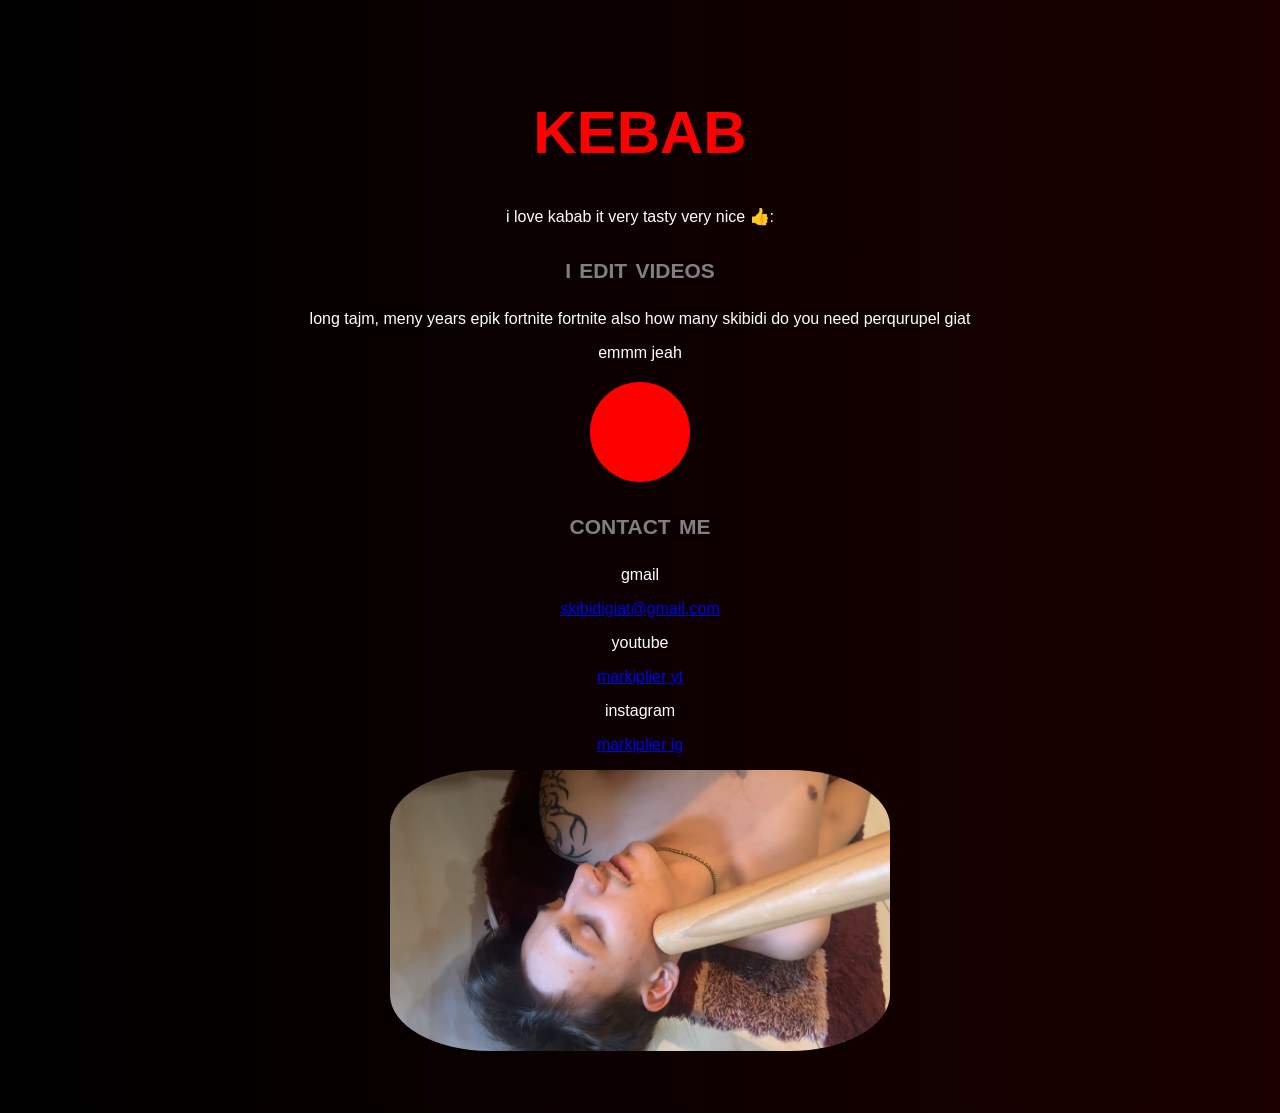
==== index.html @ 63d6e089 "Rename kebab.html to index.html" ====
<!DOCTYPE html>
<html>
  <head>
    <title>My Site</title>
    <link rel="stylesheet" href="style.css">
  </head>
  <body> 
	<h1> KEBAB </h1>	
	<p> i love kabab it very tasty very nice 👍: </p>

  <h2>i edit videos</h2>
  <p>long tajm, meny years epik fortnite fortnite
    also how many skibidi do you need perqurupel giat 
  </p>
  <p>emmm jeah</p>

  <div class="circle"></div>

  <h2>contact me</h2>
  <p>gmail</p>
  <a href="mailto:skibidigiat@gmail.com">skibidigiat@gmail.com</a>
  <p>youtube</p>
  <p><a href="https://www.youtube.com/@markiplier">markiplier yt</a></p>
   <p>instagram</p>
  <p><a href="https://www.instagram.com/markiplier/">markiplier ig</a></p>
  <img src="colection1SUCES.png" class="myimage">
  </body>
</html>
---- style.css ----
body {
    background:linear-gradient(to right, #000000, #1a0000);
    color:white;
    font-family: Arial;
    text-align: center;
    padding: 50px;
}

h1{
    font-size: 60px;
    color:red;
}

h2{
    color:gray;
    font-size: 30px;
    font-variant: small-caps;
}
.circle{
        width: 100px;
        height: 100px;
        background-color: red;
        border-radius: 50%;
        border-color: aqua;
        margin: 20px auto;
    }
.myimage {
        width: 500px;
        border-radius: 20%;
    }
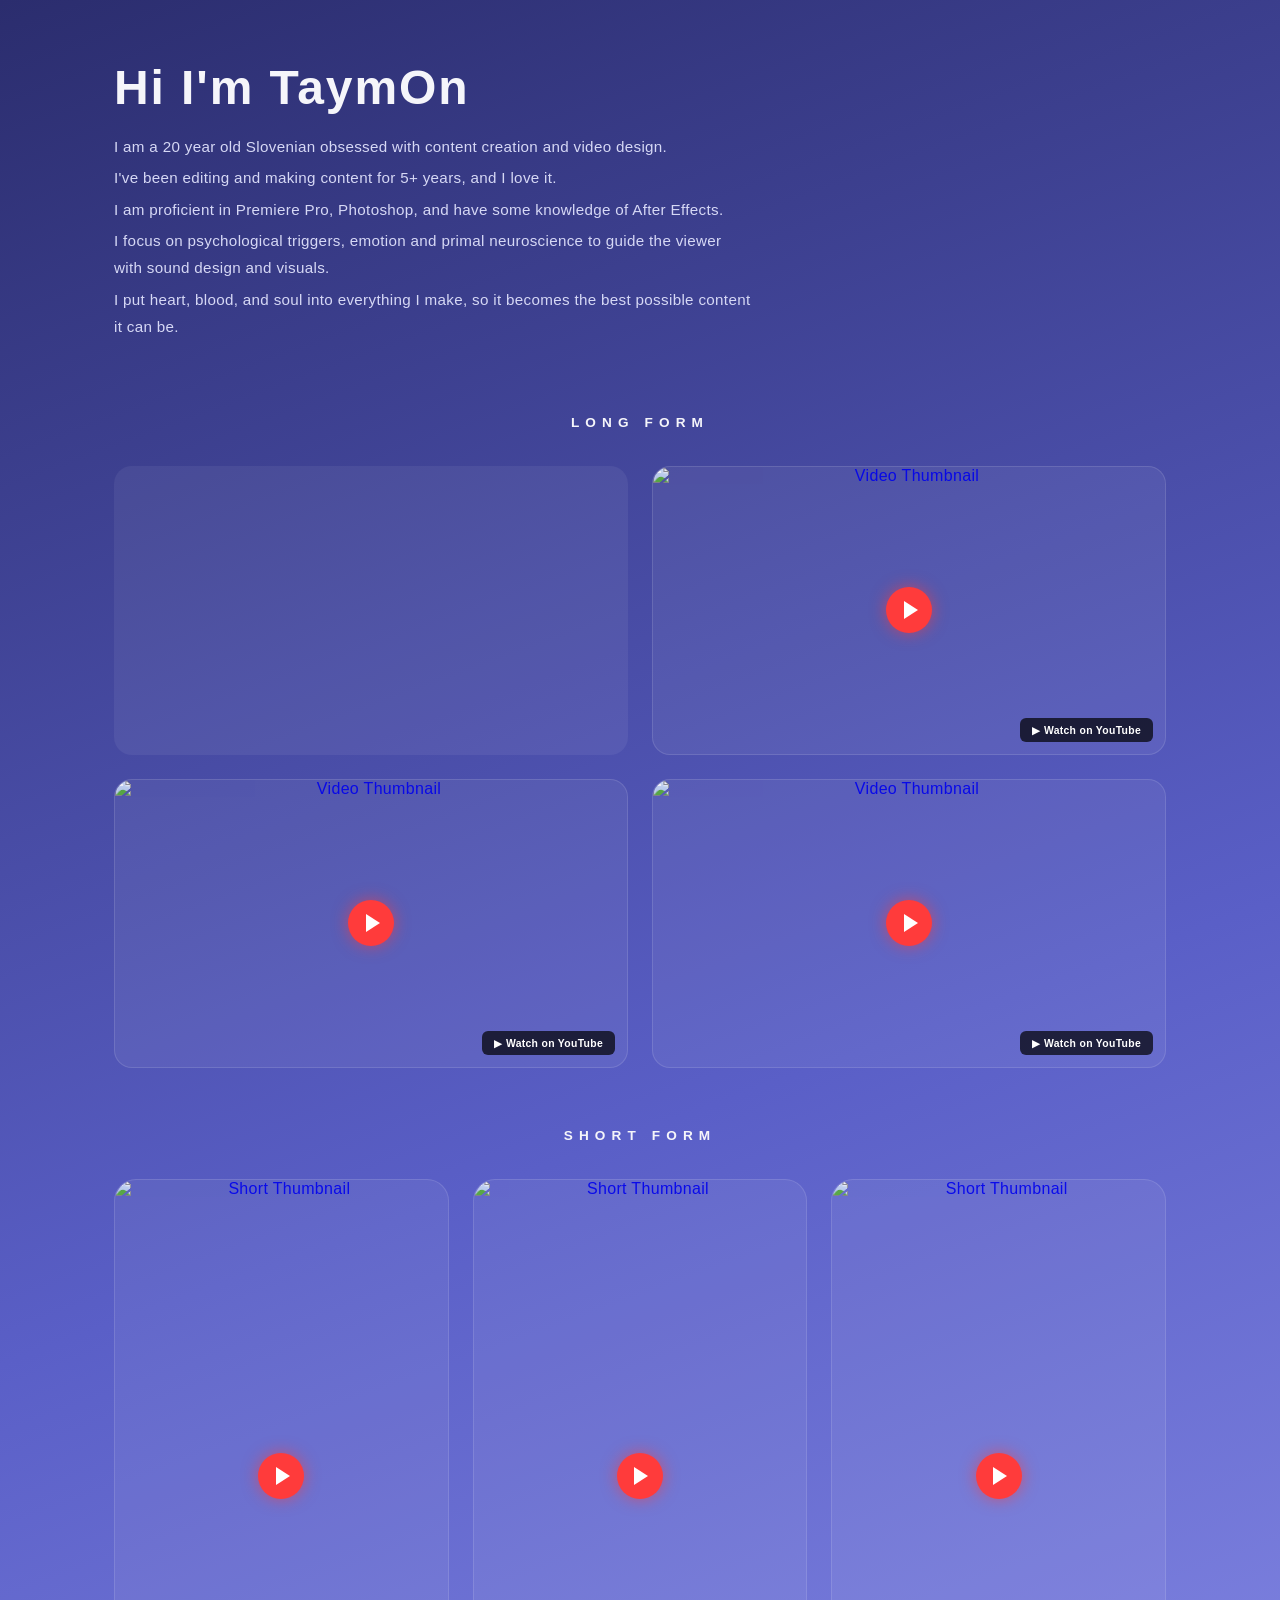
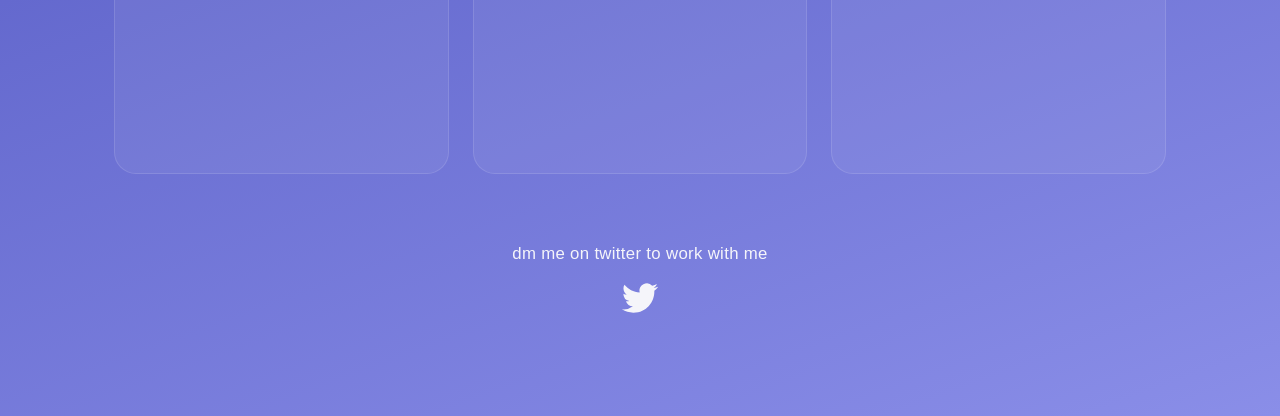
==== commit 88020784: "Rename taymon_portfoliov2.html to index.html" ====
--- a/index.html
+++ b/index.html
@@ -1,28 +1,371 @@
-<!DOCTYPE html>
-<html>
-  <head>
-    <title>My Site</title>
-    <link rel="stylesheet" href="style.css">
-  </head>
-  <body> 
-	<h1> KEBAB </h1>	
-	<p> i love kabab it very tasty very nice 👍: </p>
-
-  <h2>i edit videos</h2>
-  <p>long tajm, meny years epik fortnite fortnite
-    also how many skibidi do you need perqurupel giat 
-  </p>
-  <p>emmm jeah</p>
-
-  <div class="circle"></div>
-
-  <h2>contact me</h2>
-  <p>gmail</p>
-  <a href="mailto:skibidigiat@gmail.com">skibidigiat@gmail.com</a>
-  <p>youtube</p>
-  <p><a href="https://www.youtube.com/@markiplier">markiplier yt</a></p>
-   <p>instagram</p>
-  <p><a href="https://www.instagram.com/markiplier/">markiplier ig</a></p>
-  <img src="colection1SUCES.png" class="myimage">
-  </body>
-</html>
+<!DOCTYPE html>
+<html lang="en">
+
+<head>
+  <meta charset="UTF-8">
+  <meta name="viewport" content="width=device-width, initial-scale=1.0">
+  <title>TaymOn — Content & Editing Portfolio</title>
+  <style>
+    :root {
+      --bg-deep: #2b2d6e;
+      --bg-mid: #5a5fc7;
+      --bg-light: #8a8ee8;
+      --accent-red: #ff3b3b;
+      --text-light: #f5f5fa;
+      --text-dim: #d6d8f5;
+      --card-bg: rgba(255, 255, 255, 0.06);
+      --card-border: rgba(255, 255, 255, 0.12);
+    }
+
+    * {
+      margin: 0;
+      padding: 0;
+      box-sizing: border-box;
+    }
+
+    html {
+      scroll-behavior: smooth;
+    }
+
+    body {
+      font-family: 'Segoe UI', Roboto, Helvetica, Arial, sans-serif;
+      background: linear-gradient(160deg, var(--bg-deep) 0%, var(--bg-mid) 55%, var(--bg-light) 100%);
+      color: var(--text-light);
+      min-height: 100vh;
+      letter-spacing: 0.02em;
+    }
+
+    .wrap {
+      max-width: 1100px;
+      margin: 0 auto;
+      padding: 60px 24px 100px;
+    }
+
+    /* ---------- Hero ---------- */
+    .hero {
+      display: flex;
+      flex-direction: column;
+      align-items: flex-start;
+      margin-bottom: 70px;
+      max-width: 640px;
+    }
+
+    .hero h1 {
+      font-size: clamp(2.2rem, 5vw, 3rem);
+      font-weight: 700;
+      margin-bottom: 18px;
+      letter-spacing: 0.04em;
+    }
+
+    .hero p {
+      font-size: 0.95rem;
+      line-height: 1.8;
+      color: var(--text-dim);
+      margin-bottom: 4px;
+    }
+
+    /* ---------- Section labels ---------- */
+    .section-label {
+      text-align: center;
+      text-transform: uppercase;
+      font-size: 0.85rem;
+      letter-spacing: 0.45em;
+      color: var(--text-light);
+      font-weight: 600;
+      margin: 60px 0 36px;
+    }
+
+    /* ---------- Grids ---------- */
+    .grid {
+      display: grid;
+      gap: 24px;
+    }
+
+    .grid-2 {
+      grid-template-columns: repeat(2, 1fr);
+    }
+
+    .grid-3 {
+      grid-template-columns: repeat(3, 1fr);
+    }
+
+    @media (max-width: 760px) {
+
+      .grid-2,
+      .grid-3 {
+        grid-template-columns: 1fr;
+      }
+
+      .hero {
+        align-items: center;
+        text-align: center;
+      }
+    }
+
+    /* ---------- Cards (long form) ---------- */
+    .card {
+      position: relative;
+      border-radius: 18px;
+      overflow: hidden;
+      background: var(--card-bg);
+      border: 1px solid var(--card-border);
+      aspect-ratio: 16 / 9;
+      display: flex;
+      align-items: center;
+      justify-content: center;
+      text-align: center;
+      cursor: pointer;
+      transition: transform 0.25s ease, box-shadow 0.25s ease;
+    }
+
+    .card:hover {
+      transform: translateY(-4px);
+      box-shadow: 0 12px 30px rgba(0, 0, 0, 0.35);
+    }
+
+    .card .title-tag {
+      position: absolute;
+      top: 12px;
+      left: 0;
+      right: 0;
+      font-size: 0.7rem;
+      font-weight: 700;
+      text-transform: uppercase;
+      letter-spacing: 0.06em;
+      padding: 0 14px;
+      z-index: 3;
+      text-shadow: 0 2px 6px rgba(0, 0, 0, 0.6);
+    }
+
+    .card .big-text {
+      font-family: 'Arial Black', Impact, sans-serif;
+      font-weight: 900;
+      text-shadow: 0 0 18px rgba(255, 255, 255, 0.35), 0 4px 10px rgba(0, 0, 0, 0.6);
+      z-index: 2;
+    }
+
+    /* YouTube Thumbnail Styles */
+    .yt-thumbnail {
+      position: absolute;
+      top: 0;
+      left: 0;
+      width: 100%;
+      height: 100%;
+      object-fit: cover;
+      z-index: 1;
+      opacity: 0.9;
+      transition: opacity 0.25s ease, transform 0.25s ease;
+    }
+
+    .card:hover .yt-thumbnail,
+    .short-card:hover .yt-thumbnail {
+      opacity: 1;
+      transform: scale(1.05);
+    }
+
+    /* Play button overlay */
+    .play-btn {
+      position: absolute;
+      z-index: 4;
+      width: 46px;
+      height: 46px;
+      background: var(--accent-red);
+      border-radius: 50%;
+      display: flex;
+      align-items: center;
+      justify-content: center;
+      box-shadow: 0 0 16px rgba(255, 59, 59, 0.6);
+    }
+
+    .play-btn::after {
+      content: '';
+      width: 0;
+      height: 0;
+      border-left: 14px solid #fff;
+      border-top: 9px solid transparent;
+      border-bottom: 9px solid transparent;
+      margin-left: 3px;
+    }
+
+    .watch-tag {
+      position: absolute;
+      bottom: 12px;
+      right: 12px;
+      z-index: 3;
+      font-size: 0.65rem;
+      color: #fff;
+      background: rgba(0, 0, 0, 0.7);
+      padding: 6px 12px;
+      border-radius: 6px;
+      display: flex;
+      align-items: center;
+      gap: 5px;
+      font-weight: 600;
+    }
+
+    /* ---------- Short form column cards ---------- */
+    .short-card {
+      border-radius: 22px;
+      overflow: hidden;
+      background: var(--card-bg);
+      border: 1px solid var(--card-border);
+      aspect-ratio: 9 / 16;
+      position: relative;
+      display: flex;
+      align-items: center;
+      justify-content: center;
+      text-align: center;
+      cursor: pointer;
+      transition: transform 0.25s ease, box-shadow 0.25s ease;
+    }
+
+    .short-card:hover {
+      transform: translateY(-4px) scale(1.02);
+      box-shadow: 0 14px 32px rgba(0, 0, 0, 0.35);
+    }
+
+
+
+    /* ---------- CTA ---------- */
+    .cta {
+      text-align: center;
+      margin-top: 70px;
+    }
+
+    .cta a {
+      color: var(--text-light);
+      text-decoration: none;
+      font-size: 1.05rem;
+      font-weight: 500;
+      display: inline-flex;
+      flex-direction: column;
+      align-items: center;
+      gap: 16px;
+      transition: opacity 0.2s ease;
+    }
+
+    .cta a:hover {
+      opacity: 0.75;
+    }
+
+    .cta .twitter-icon {
+      width: 36px;
+      height: 36px;
+      fill: var(--text-light);
+    }
+
+    /* Focus visibility for accessibility */
+    a:focus-visible,
+    .card:focus-visible,
+    .short-card:focus-visible {
+      outline: 2px solid #fff;
+      outline-offset: 3px;
+    }
+
+    @media (prefers-reduced-motion: reduce) {
+
+      .card,
+      .short-card,
+      .cta a {
+        transition: none;
+      }
+    }
+  </style>
+</head>
+
+<body>
+
+  <div class="wrap">
+
+    <!-- Hero / About -->
+    <section class="hero">
+      <h1>Hi I'm TaymOn</h1>
+      <p>I am a 20 year old Slovenian obsessed with content creation and video design.</p>
+      <p>I've been editing and making content for 5+ years, and I love it.</p>
+      <p>I am proficient in Premiere Pro, Photoshop, and have some knowledge of After Effects.</p>
+      <p>I focus on psychological triggers, emotion and primal neuroscience to guide the viewer with sound design and
+        visuals.</p>
+      <p>I put heart, blood, and soul into everything I make, so it becomes the best possible content it can be.</p>
+    </section>
+
+    <!-- Long Form -->
+    <p class="section-label">Long Form</p>
+
+    <div class="grid grid-2">
+
+      <!-- YouTube Long Form Video 1 -->
+      <div class="card" style="border: none; padding: 0;">
+        <div class="guten-video-wrapper" style="width: 100%; height: 100%;">
+          <div class="guten-video-background" style="width: 100%; height: 100%;">
+            <div style="width: 100%; height: 100%;">
+              <iframe frameborder="0" allowfullscreen allow="accelerometer; autoplay; clipboard-write; encrypted-media; gyroscope; picture-in-picture; web-share" referrerpolicy="strict-origin-when-cross-origin" title="YouTube video player" width="100%" height="100%" src="https://www.youtube.com/embed/E8dh-W3Wdd8?autoplay=0&mute=0&controls=1&origin=http%3A%2F%2Flocalhost" spellcheck="false"></iframe>
+            </div>
+          </div>
+        </div>
+      </div>
+
+      <!-- YouTube Long Form Video 2 -->
+      <a class="card" href="https://www.youtube.com/watch?v=j0-CWXGeXig" target="_blank" rel="noopener noreferrer">
+        <img class="yt-thumbnail" src="https://img.youtube.com/vi/j0-CWXGeXig/hqdefault.jpg" alt="Video Thumbnail">
+        <div class="play-btn"></div>
+        <span class="watch-tag">▶ Watch on YouTube</span>
+      </a>
+
+      <!-- YouTube Long Form Video 3 -->
+      <a class="card" href="https://www.youtube.com/watch?v=WDAk1aGlcqM" target="_blank" rel="noopener noreferrer">
+        <img class="yt-thumbnail" src="https://img.youtube.com/vi/WDAk1aGlcqM/maxresdefault.jpg" alt="Video Thumbnail">
+        <div class="play-btn"></div>
+        <span class="watch-tag">▶ Watch on YouTube</span>
+      </a>
+
+      <!-- YouTube Long Form Video 4 -->
+      <a class="card" href="https://www.youtube.com/watch?v=YOUR_VIDEO_ID_HERE" target="_blank" rel="noopener noreferrer">
+        <img class="yt-thumbnail" src="https://placehold.co/1280x720/1a1a2e/ffffff?text=Your+Video+Thumbnail" alt="Video Thumbnail">
+        <div class="play-btn"></div>
+        <span class="watch-tag">▶ Watch on YouTube</span>
+      </a>
+
+    </div>
+
+    <!-- Short Form -->
+    <p class="section-label">Short Form</p>
+
+    <div class="grid grid-3">
+
+      <!-- YouTube Short Video 1 -->
+      <a class="short-card" href="https://www.youtube.com/shorts/nk68jfPSnro" target="_blank" rel="noopener noreferrer">
+        <img class="yt-thumbnail" src="https://img.youtube.com/vi/nk68jfPSnro/maxresdefault.jpg" alt="Short Thumbnail">
+        <div class="play-btn"></div>
+      </a>
+
+      <!-- YouTube Short Video 2 -->
+      <a class="short-card" href="https://www.youtube.com/shorts/oae9SRinyJ8" target="_blank" rel="noopener noreferrer">
+        <img class="yt-thumbnail" src="https://img.youtube.com/vi/oae9SRinyJ8/maxresdefault.jpg" alt="Short Thumbnail">
+        <div class="play-btn"></div>
+      </a>
+
+      <!-- TikTok Short Video 3 -->
+      <a class="short-card" href="https://www.tiktok.com/@mdc_mavrica/video/7644291115729833238" target="_blank" rel="noopener noreferrer">
+        <!-- TikTok thumbnails cannot be fetched automatically. Replace this image src with your own custom image file! -->
+        <img class="yt-thumbnail" src="https://placehold.co/720x1280/1a1a2e/ffffff?text=TikTok+Thumbnail" alt="Short Thumbnail">
+        <div class="play-btn"></div>
+      </a>
+
+    </div>
+
+    <!-- CTA -->
+    <div class="cta">
+      <a href="https://twitter.com" target="_blank" rel="noopener noreferrer">
+        <span>dm me on twitter to work with me</span>
+        <svg class="twitter-icon" viewBox="0 0 24 24" aria-hidden="true">
+          <path
+            d="M23.953 4.57a10 10 0 0 1-2.825.775 4.958 4.958 0 0 0 2.163-2.723c-.951.555-2.005.959-3.127 1.184a4.92 4.92 0 0 0-8.384 4.482C7.69 8.095 4.067 6.13 1.64 3.162a4.822 4.822 0 0 0-.666 2.475c0 1.71.87 3.213 2.188 4.096a4.904 4.904 0 0 1-2.228-.616v.06a4.923 4.923 0 0 0 3.946 4.827 4.996 4.996 0 0 1-2.212.085 4.937 4.937 0 0 0 4.604 3.417 9.868 9.868 0 0 1-6.102 2.105c-.39 0-.779-.023-1.17-.067a13.995 13.995 0 0 0 7.557 2.209c9.053 0 13.998-7.496 13.998-13.985 0-.21 0-.42-.015-.63a9.935 9.935 0 0 0 2.46-2.548l-.045-.02z" />
+        </svg>
+      </a>
+    </div>
+
+  </div>
+
+</body>
+
+</html>
